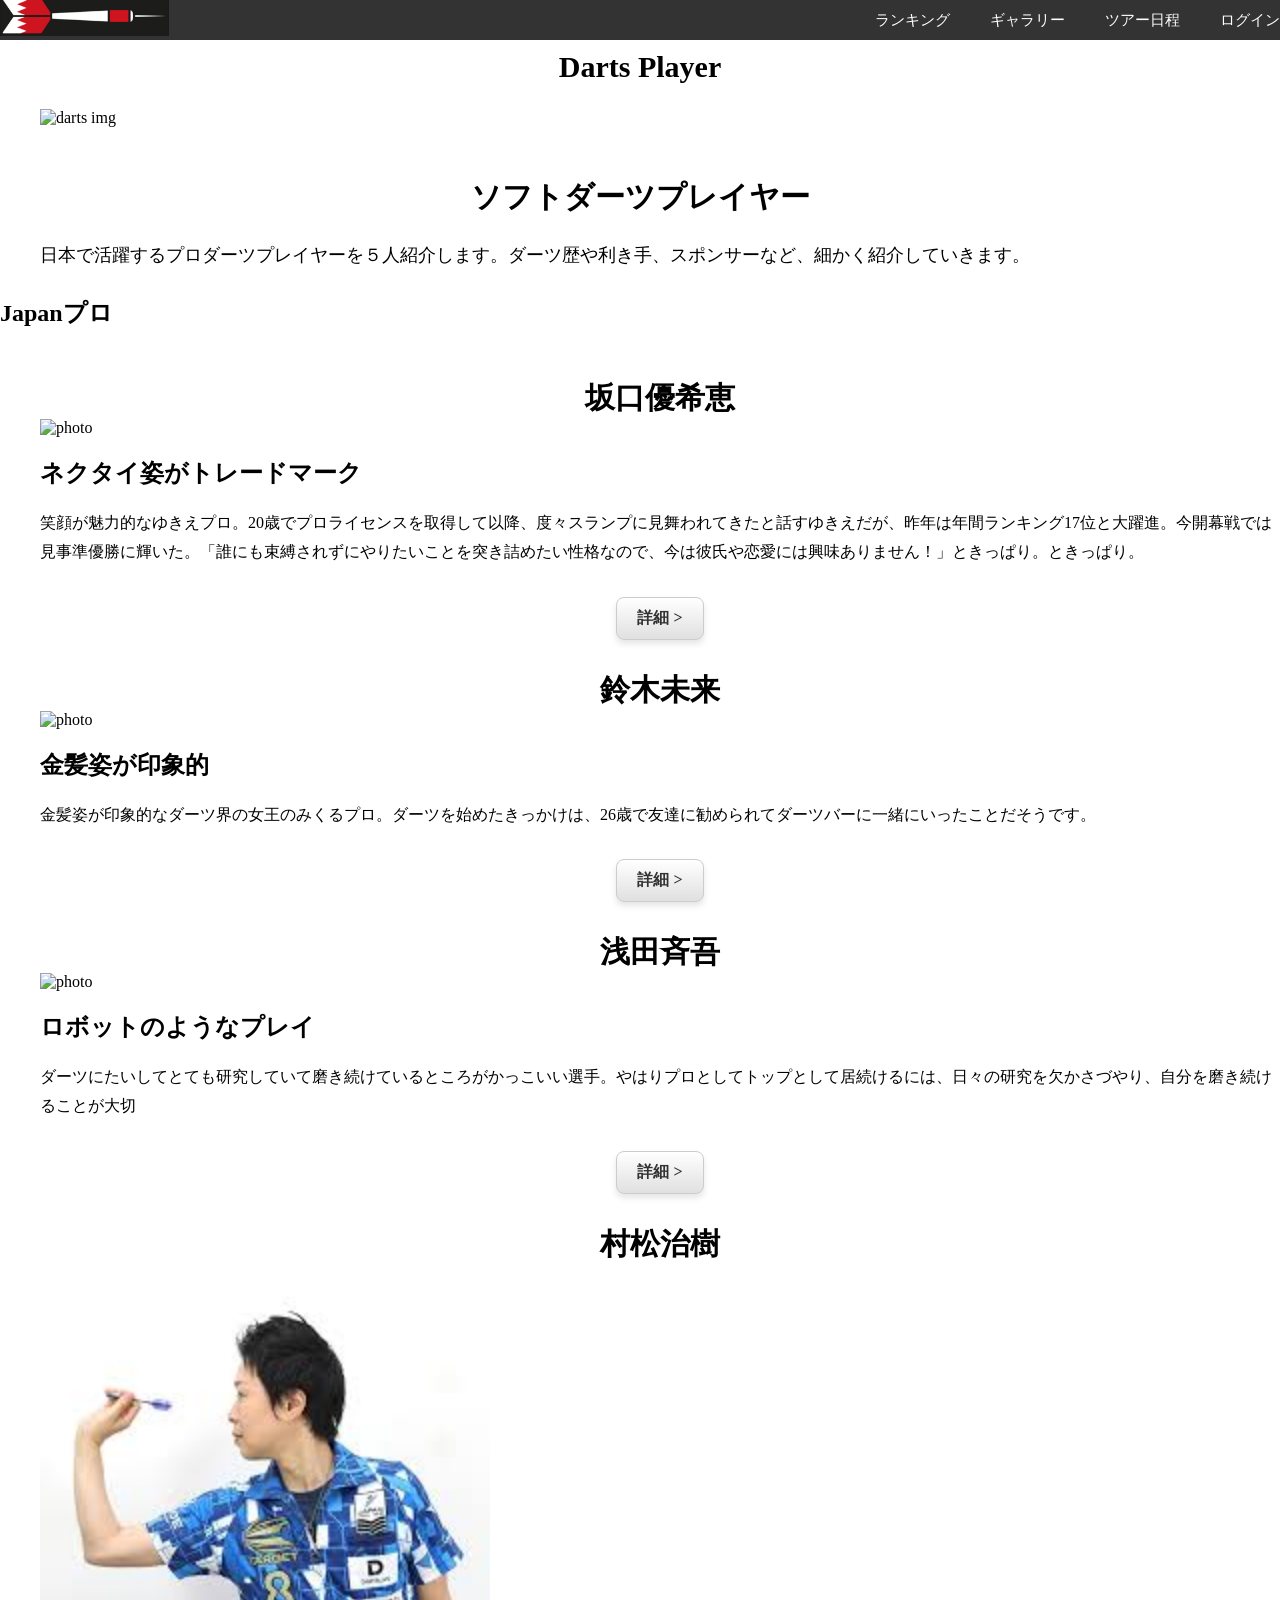
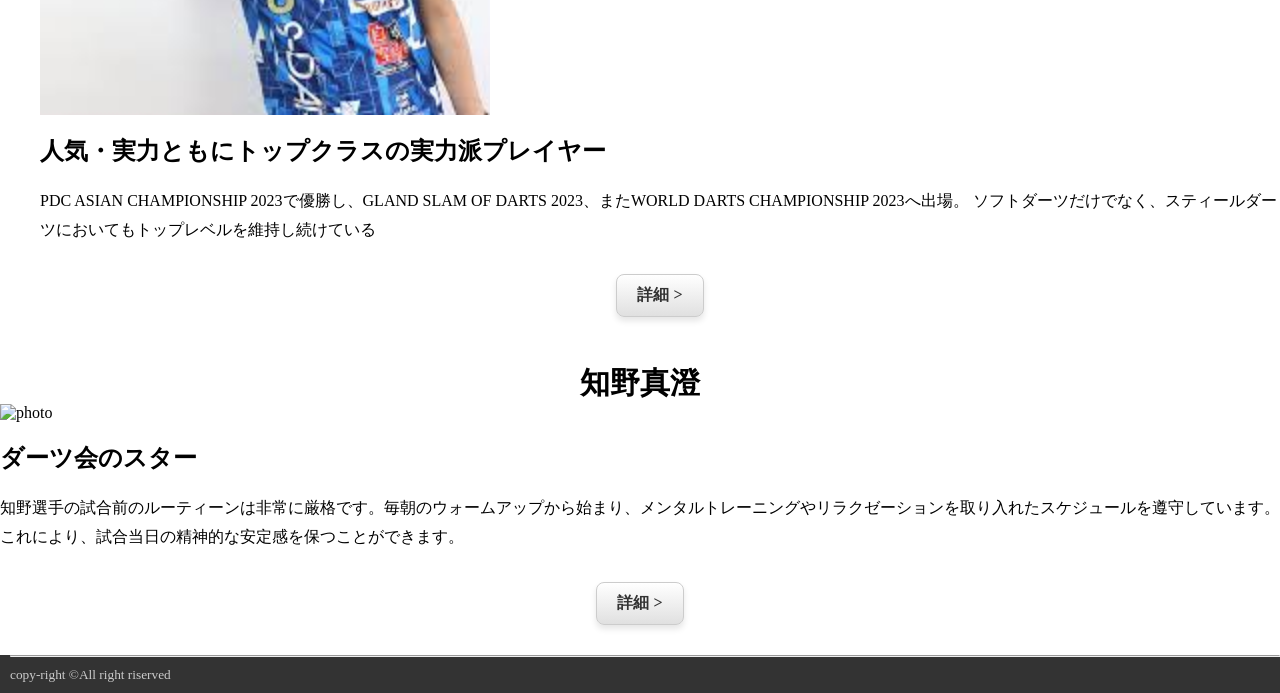
==== 8.html @ 66bcd64f "初回コミット" ====
<!DOCTYPE html>
<html lang="en">
<head>
    <meta charset="UTF-8">
    <meta name="viewport" content="width=device-width, initial-scale=1.0">
    <title>Darts player</title>
    <link rel="preconnect" href="https://fonts.googleapis.com">
    <link rel="preconnect" href="https://fonts.gstatic.com" crossorigin>
    <link href="https://fonts.googleapis.com/css2?family=Noto+Sans+JP:wght@100..900&display=swap" rel="stylesheet">

    <link rel="stylesheet" href="sanitize.css">
    <link rel="stylesheet" href="8.css">
</head>
<body>
        <div class="header">
            <h1 class="header-logo">
                <a href="8.html">
                    <img src="images/bahrain-darts-masters-logo-png_seeklogo-518483.png" alt="logo">
                </a>
            </h1>

            <button class="menu-toggle">≡</button>
                
    <div class="header-menu">
            <ul>
                <li><a href="">ランキング</a></li>
                <li><a href="">ギャラリー</a></li>
                <li><a href="">ツアー日程</a></li>
                <li><a href="">ログイン</a></li>
            </ul>

        </div>

                </svg>
            </a>
        </h1>
    </div>

    
    <section class="section">
        <h1 class="about-headline">Darts Player</h1>
        <figure class="about">
            <img class="about-image" src="https://encrypted-tbn0.gstatic.com/images?q=tbn:ANd9GcTJOGi5rnDeLPcNpus_UWm5avmiv6f-3ZcDJA&s" alt="darts img">
            <figcaption class="about-caption">
                <h2 class="about-headline">ソフトダーツプレイヤー</h2>
                <p class="about-descaption">日本で活躍するプロダーツプレイヤーを５人紹介します。ダーツ歴や利き手、スポンサーなど、細かく紹介していきます。</p>
            </figcaption>
        </figure>
    </section>
    
    <section class="section_section-secounday">
        <h1 class="section-heading">Japanプロ</h1>

        <ul class="grid_grid-col-4">
            <li class="grid-item">
                <dt class="py-name">坂口優希恵</dt>
                <div class="py-flex">

                    <div class="py-img-wrap">
                        <img src="https://www.news-postseven.com/wp-content/uploads/2019/04/Darts_05.jpg" alt="photo">
                    </div>

                    <div class="text">
                        <h2 class="py-title">ネクタイ姿がトレードマーク</h2>
                    </div>

                    <dd class="py-description">笑顔が魅力的なゆきえプロ。20歳でプロライセンスを取得して以降、度々スランプに見舞われてきたと話すゆきえだが、昨年は年間ランキング17位と大躍進。今開幕戦では見事準優勝に輝いた。「誰にも束縛されずにやりたいことを突き詰めたい性格なので、今は彼氏や恋愛には興味ありません！」ときっぱり。ときっぱり。
                    </dd>
                    <div class="profile-page">
                            <a href="yukie.html" class="button">詳細 ></a>
                        </button>
                    </div>

                </div>
            </li>

            <li class="grid-item">
                <dt class="py-name">鈴木未来</dt>
                <div class="py-flex">
                    <div class="py-img-wrap">
                        <img src="https://gigaplus.makeshop.jp/dartshive/special/2021_officialplayer/images/mikuru_suzuki/profile_thm.jpg" alt="photo">
                    </div>

                    <div class="text">
                        <h2 class="py-title">金髪姿が印象的</h2>

                        <dd class="py-description">
                            金髪姿が印象的なダーツ界の女王のみくるプロ。ダーツを始めたきっかけは、26歳で友達に勧められてダーツバーに一緒にいったことだそうです。
                        </dd>
                        <div class="profile-page">
                            <a href="mikuru.html" class="button">詳細 ></a>
                        </button>
                    </div>
                    </div>
                </div>
            </li>

            <li class="grid-item">
                <dt class="py-name">浅田斉吾</dt>
                <div class="py-flex">
                    <div class="py-img-wrap">
                        <img src="https://gigaplus.makeshop.jp/sdarts/project/sdartsPlayers2022/img/Seigo_Asada/player_mainImg_1.jpg" alt="photo">
                    </div>

                    <div class="text">
                        <h2 class="py-title">ロボットのようなプレイ</h2>

                        <dd class="py-description">
                            ダーツにたいしてとても研究していて磨き続けているところがかっこいい選手。やはりプロとしてトップとして居続けるには、日々の研究を欠かさづやり、自分を磨き続けることが大切
                        </dd>

                        <div class="profile-page">
                            <a href="seigo.html" class="button">詳細 ></a>
                        </button>
                    </div>
                    </div>
                </div>
            </li>

            <li class="grid-item">
                <dt class="py-name">村松治樹</dt>
                <div class="py-flex">
                    <div class="py-img-wrap">
                        <img src="[data-uri]" alt="photo">
                    </div>

                    <div class="text">
                        <h2 class="py-title">人気・実力ともにトップクラスの実力派プレイヤー</h2>

                        <dd class="py-description">
                            PDC ASIAN CHAMPIONSHIP 2023で優勝し、GLAND SLAM OF DARTS 2023、またWORLD DARTS CHAMPIONSHIP 2023へ出場。
ソフトダーツだけでなく、スティールダーツにおいてもトップレベルを維持し続けている
                        </dd>
                        <div class="profile-page">
                            <a href="haruki.html" class="button">詳細 ></a>
                        </button>
                    </div>
                    </div>
                </div>
            </li>
        </ul>

        <li class="grid-item">
                <dt class="py-name">知野真澄</dt>
                <div class="py-flex">
                    <div class="py-img-wrap">
                        <img src="https://encrypted-tbn0.gstatic.com/images?q=tbn:ANd9GcSVkI8NK-yDCuhwCNe3RYMLqAT-LoalD-xfjw&s" alt="photo">
                    </div>

                    <div class="text">
                        <h2 class="py-title">ダーツ会のスター</h2>

                        <dd class="py-description">
                            知野選手の試合前のルーティーンは非常に厳格です。毎朝のウォームアップから始まり、メンタルトレーニングやリラクゼーションを取り入れたスケジュールを遵守しています。これにより、試合当日の精神的な安定感を保つことができます。
                        </dd>
                        <div class="profile-page">
                        
                            <a href="tino.html" class="button">詳細 ></a>
                        </button>
                    </div>
                    </div>
                </div>
            </li>
        </ul>
    </section>

    <script>
  const toggle = document.querySelector('.menu-toggle');
  const menu = document.querySelector('.header-menu');

  toggle.addEventListener('click', () => {
    menu.classList.toggle('active');
  });
</script>


    <div class="footer">
        <hr class="footer-line">
        <small class="footer-copy">copy-right ©All right riserved</small>
    </div>

</body>
</html>
---- 8.css ----
@charset "utf-8"

* {
    margin: 0;
    padding: 0;
    box-sizing: border-box;
}

body {
    margin: 0;
}
/* header */


.header {
    position: fixed;
    background-color: #333;
    top: 0;
    left: 0;
    width: 100%;
    display: flex;
    align-items: center;
    justify-content: space-between; */
    /* position: relative; */
    box-shadow: 0 1px 4px rgba(0,0,0,0.1);
    z-index: 1;
    height: 40px;
}

.header-logo {
    position: relative;
    /* top: -20px; */
    /* left: 20px; */
    z-index: 10;
    display: flex;
    align-items: center;
    margin: 0;
}

.header-logo img {
  height: 40px;
  width: auto;
  /* margin-top: -12px; */
  cursor: pointer;
}

.header-menu {
    font-size: 15px;
    /* margin-left: 280px; */


    
}

.header-menu ul {
    display: flex;
    color: #fff;
    margin: 0;
    padding: 0;
    gap: 20px;
}

.header-menu li {
    list-style: none;
    text-decoration: none;
}

.header-menu li a {
    text-decoration: none;
    color: #fff;
    padding-left: 20px;
    padding-bottom: 15px;
    
}

/* ハンバーガーはPCでは非表示、スマホで表示 */
.menu-toggle {
  display: none;
  background: none;
  font-size: 30px;
  border: none;
  color: white;
  cursor: pointer;
}

/* スマホサイズでメニューを非表示 */
@media screen and (max-width: 768px) {
  .header-menu {
    display: none;
    flex-direction: column; /* ← 縦並びにする */
    align-items: flex-start; /* ← 左揃えなら flex-start */
    background-color: #333;
    position: absolute;
    top: 60px;
    right: 0;
    width: 200px;
    padding: 10px 0;
  }

  .menu-toggle {
    display: block;
  }

  .header-menu.active {
    display: flex;
  }

  .header-menu ul {
    display: flex;
    flex-direction: column; /* ← これも必要 */
    width: 100%;
  }

  .header-menu li {
    display: block;
    width: 100%;
    padding: 12px 16px;
    border-bottom: 1px solid #444;
  }

  .header-menu li a {
    display: block;
    color: white;
    text-decoration: none;
  }
}



.section {
    width: 100%;
    
}

.about-headline {
    text-align: center;
}
.about {
   
}
.about-image {
    align-items: center;
    padding-top: 0;
    padding-left: 0px;
    /* width: 450px; */
    height: 280px;
    max-width: 600px;
    width: 100%;
    height: auto;
}
.about-caption {

}
.about-headline {
    padding-top: 25px;
    font-size: 30px;
}
.about-descaption {
    font-size: 18px;
}


.section_section-secounday {}
.section-heading {
    margin-top: 30px;
}
.grid_grid-col-4 {
    
}
.grid-item {
    list-style: none;
}
.py-name {
    text-align: center;

    padding-top: 30px;
    font-size: 30px;
    font-weight: bold;
}
.py-flex {}
.py-img-wrap {
    /* width: 130px;
    height: auto;
    text-align: center; */
     /* max-width: 600px;
    width: 100%;
    height: auto;
    display: block; */

}

.py-img-wrap img {

  width: 100%;
  height: auto;
  max-width: 450px; /* 元のサイズを超えない */
  display: block;
}


.text {
    
}
.py-title {
    
}
.py-description {
    margin-bottom: 30px;
    margin-left: 0;
    line-height: 1.8;
}

.profile-page {
    text-align: center;
}

.button {
    display: inline-block;
    background: linear-gradient(to bottom, #ffffff, #e0e0e0);
    color: #333;
    border: 1px solid #ccc;
    padding: 10px 20px;
    border-radius: 8px;
    font-weight: bold;
    text-decoration: none;
    box-shadow: 0 4px 6px rgba(0,0,0,0.1);
    transition: all 0.2s ease;
    cursor: pointer;

}

.button:hover {
    background: linear-gradient(to-bottom, #eaeaea, #cccccc);
    transform: translateY(-2px);
    box-shadow: 0 6px 10px rgba(0,0,0,0.2);
}

.button:active {

    transform: translateY(0);
    box-shadow: 0 2px 4px rgba(0,0,0,0.2);
}

.footer {
    margin-top: 30px;
    padding-bottom: 10px;
    padding-left: 10px;
    background-color: #333;
}

.footer-copy {
    color: #ccc;
}
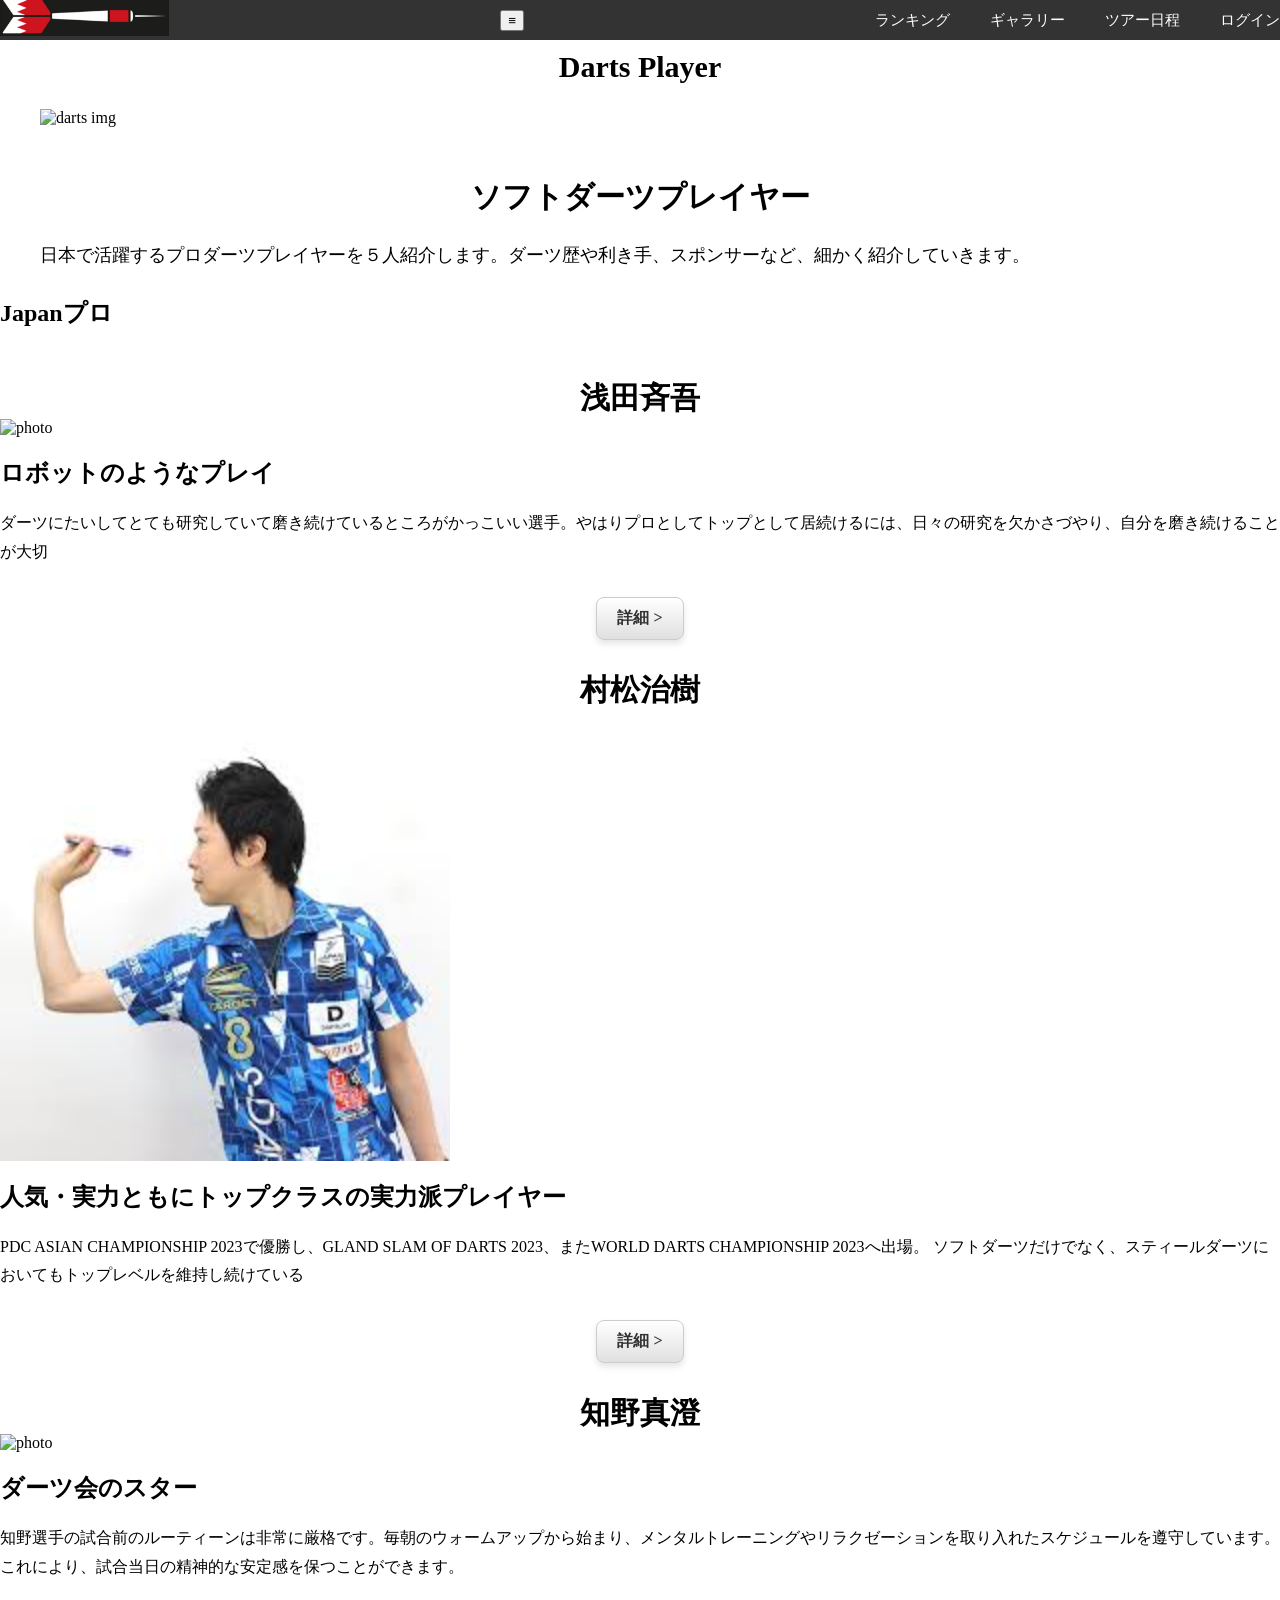
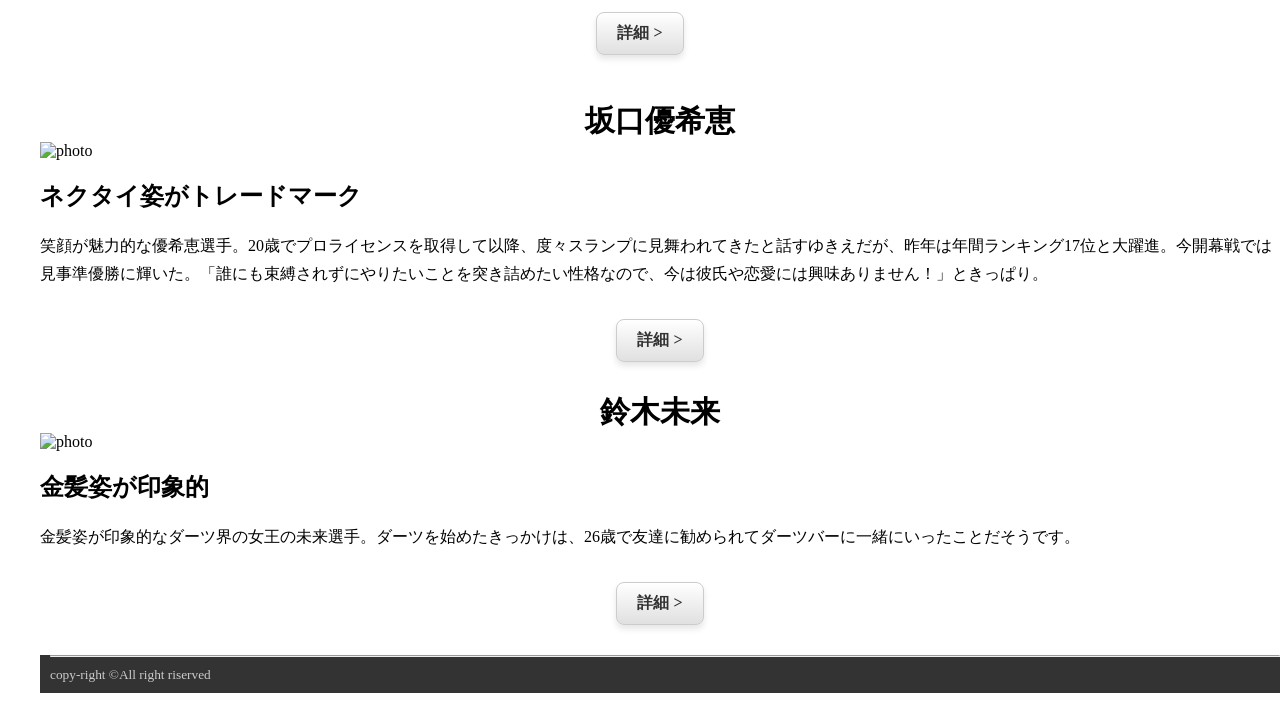
==== commit 0194b307: "初回コミット" ====
--- a/8.html
+++ b/8.html
@@ -51,51 +51,8 @@
     <section class="section_section-secounday">
         <h1 class="section-heading">Japanプロ</h1>
 
-        <ul class="grid_grid-col-4">
-            <li class="grid-item">
-                <dt class="py-name">坂口優希恵</dt>
-                <div class="py-flex">
 
-                    <div class="py-img-wrap">
-                        <img src="https://www.news-postseven.com/wp-content/uploads/2019/04/Darts_05.jpg" alt="photo">
-                    </div>
-
-                    <div class="text">
-                        <h2 class="py-title">ネクタイ姿がトレードマーク</h2>
-                    </div>
-
-                    <dd class="py-description">笑顔が魅力的なゆきえプロ。20歳でプロライセンスを取得して以降、度々スランプに見舞われてきたと話すゆきえだが、昨年は年間ランキング17位と大躍進。今開幕戦では見事準優勝に輝いた。「誰にも束縛されずにやりたいことを突き詰めたい性格なので、今は彼氏や恋愛には興味ありません！」ときっぱり。ときっぱり。
-                    </dd>
-                    <div class="profile-page">
-                            <a href="yukie.html" class="button">詳細 ></a>
-                        </button>
-                    </div>
-
-                </div>
-            </li>
-
-            <li class="grid-item">
-                <dt class="py-name">鈴木未来</dt>
-                <div class="py-flex">
-                    <div class="py-img-wrap">
-                        <img src="https://gigaplus.makeshop.jp/dartshive/special/2021_officialplayer/images/mikuru_suzuki/profile_thm.jpg" alt="photo">
-                    </div>
-
-                    <div class="text">
-                        <h2 class="py-title">金髪姿が印象的</h2>
-
-                        <dd class="py-description">
-                            金髪姿が印象的なダーツ界の女王のみくるプロ。ダーツを始めたきっかけは、26歳で友達に勧められてダーツバーに一緒にいったことだそうです。
-                        </dd>
-                        <div class="profile-page">
-                            <a href="mikuru.html" class="button">詳細 ></a>
-                        </button>
-                    </div>
-                    </div>
-                </div>
-            </li>
-
-            <li class="grid-item">
+        <li class="grid-item">
                 <dt class="py-name">浅田斉吾</dt>
                 <div class="py-flex">
                     <div class="py-img-wrap">
@@ -164,6 +121,51 @@
         </ul>
     </section>
 
+        <ul class="grid_grid-col-4">
+            <li class="grid-item">
+                <dt class="py-name">坂口優希恵</dt>
+                <div class="py-flex">
+
+                    <div class="py-img-wrap">
+                        <img src="https://www.news-postseven.com/wp-content/uploads/2019/04/Darts_05.jpg" alt="photo">
+                    </div>
+
+                    <div class="text">
+                        <h2 class="py-title">ネクタイ姿がトレードマーク</h2>
+                    </div>
+
+                    <dd class="py-description">笑顔が魅力的な優希恵選手。20歳でプロライセンスを取得して以降、度々スランプに見舞われてきたと話すゆきえだが、昨年は年間ランキング17位と大躍進。今開幕戦では見事準優勝に輝いた。「誰にも束縛されずにやりたいことを突き詰めたい性格なので、今は彼氏や恋愛には興味ありません！」ときっぱり。
+                    </dd>
+                    <div class="profile-page">
+                            <a href="yukie.html" class="button">詳細 ></a>
+                        </button>
+                    </div>
+
+                </div>
+            </li>
+
+            <li class="grid-item">
+                <dt class="py-name">鈴木未来</dt>
+                <div class="py-flex">
+                    <div class="py-img-wrap">
+                        <img src="https://gigaplus.makeshop.jp/dartshive/special/2021_officialplayer/images/mikuru_suzuki/profile_thm.jpg" alt="photo">
+                    </div>
+
+                    <div class="text">
+                        <h2 class="py-title">金髪姿が印象的</h2>
+
+                        <dd class="py-description">
+                            金髪姿が印象的なダーツ界の女王の未来選手。ダーツを始めたきっかけは、26歳で友達に勧められてダーツバーに一緒にいったことだそうです。
+                        </dd>
+                        <div class="profile-page">
+                            <a href="mikuru.html" class="button">詳細 ></a>
+                        </button>
+                    </div>
+                    </div>
+                </div>
+            </li>
+
+
     <script>
   const toggle = document.querySelector('.menu-toggle');
   const menu = document.querySelector('.header-menu');
--- a/8.css
+++ b/8.css
@@ -74,14 +74,7 @@
 }
 
 /* ハンバーガーはPCでは非表示、スマホで表示 */
-.menu-toggle {
-  display: none;
-  background: none;
-  font-size: 30px;
-  border: none;
-  color: white;
-  cursor: pointer;
-}
+
 
 /* スマホサイズでメニューを非表示 */
 @media screen and (max-width: 768px) {
